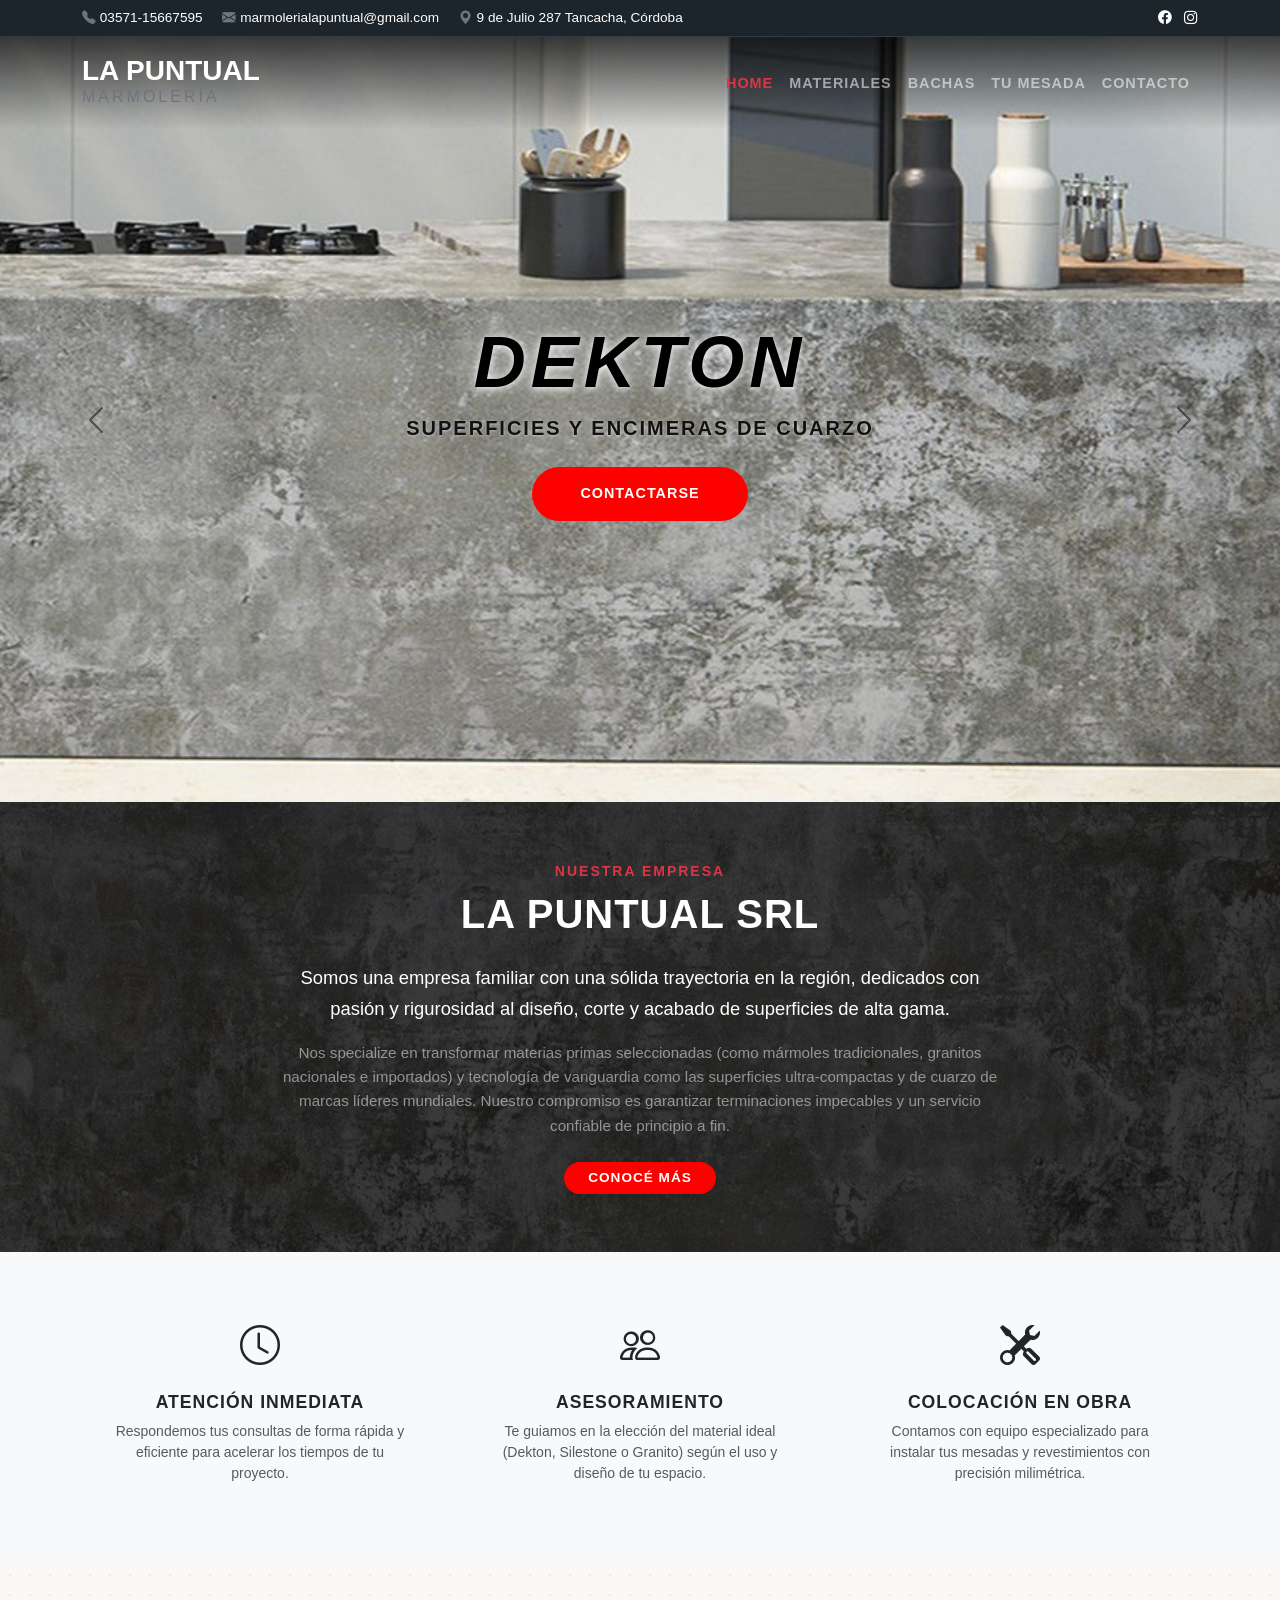
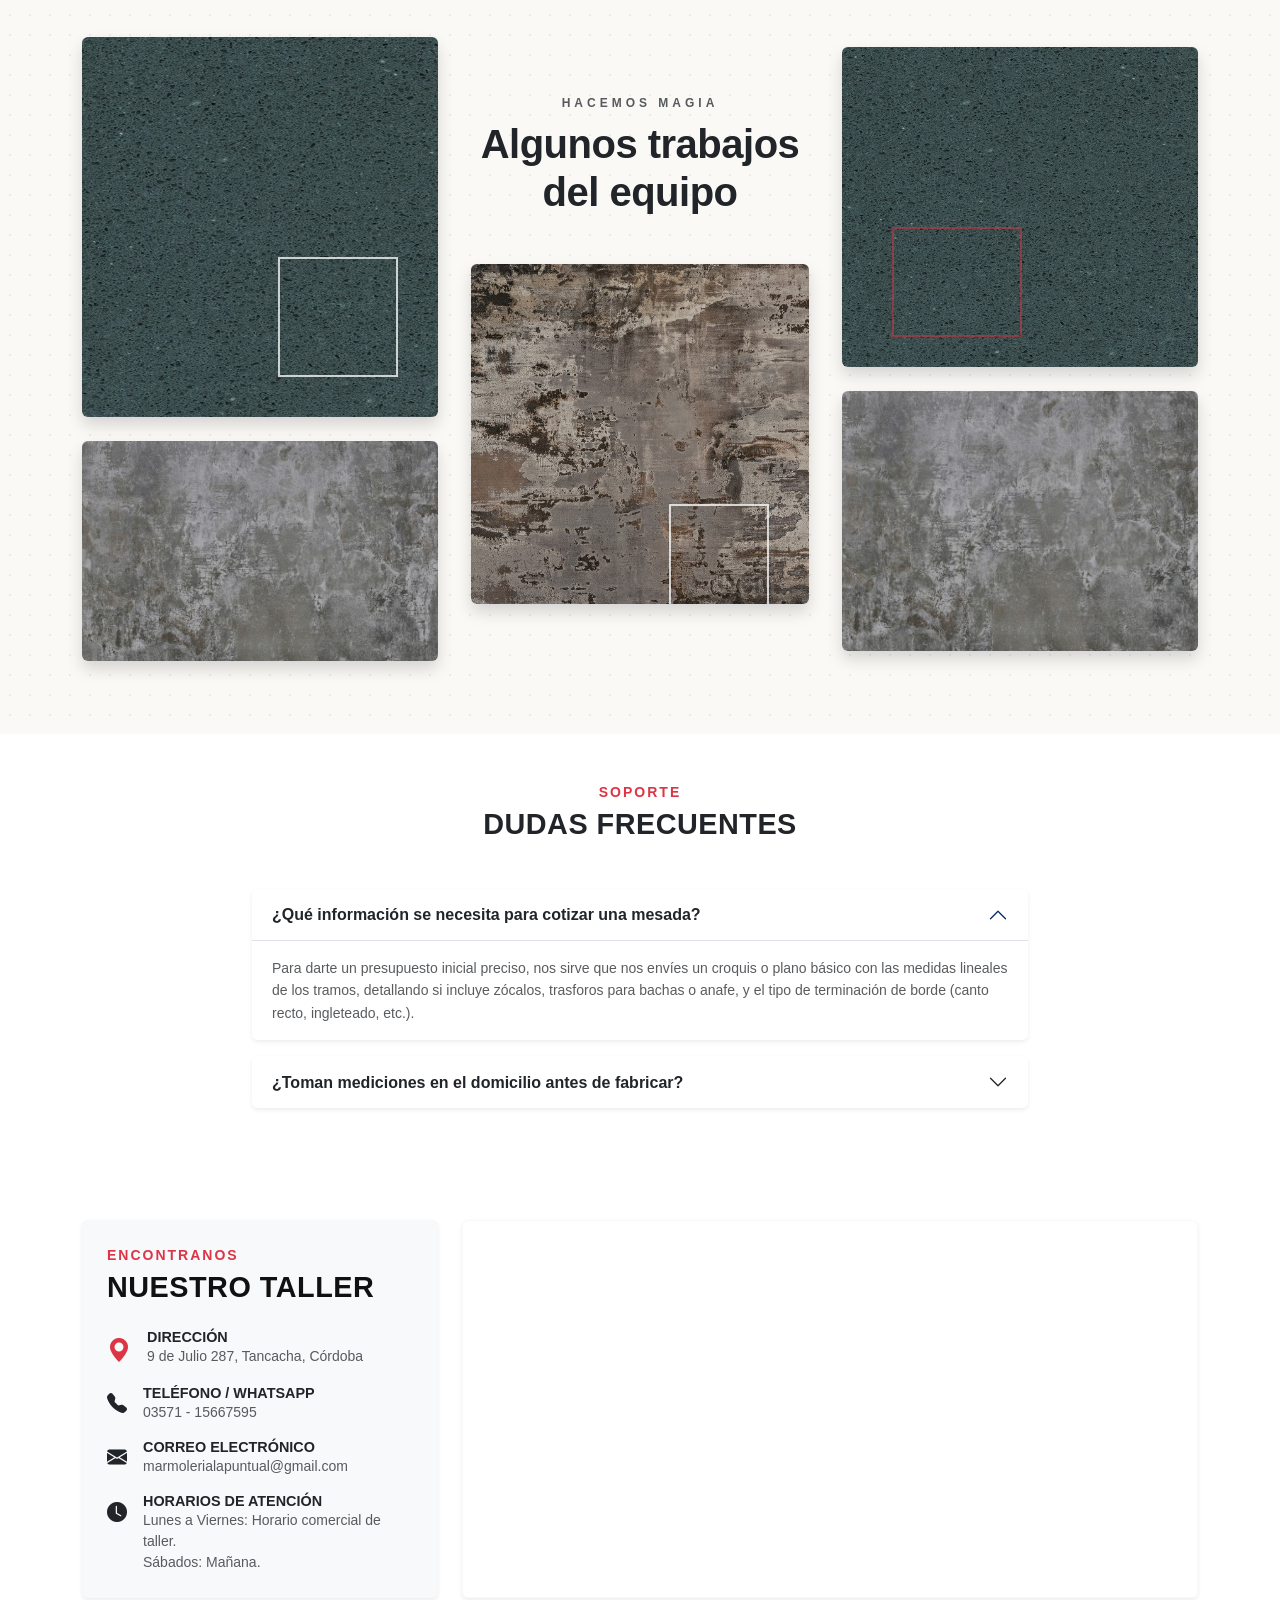
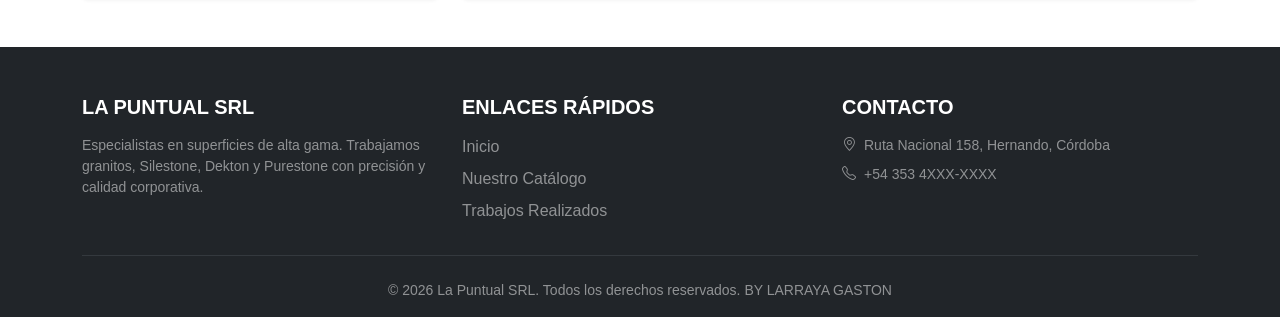
==== index.html @ 1806467b "primer commit" ====
<!DOCTYPE html>
<html lang="es">

<head>
    <meta charset="UTF-8">
    <meta name="viewport" content="width=device-width, initial-scale=1.0">
    <title>La Puntual SRL - Marmolería</title>
    <link href="https://cdn.jsdelivr.net/npm/bootstrap@5.3.0/dist/css/bootstrap.min.css" rel="stylesheet">
    <link href="https://cdn.jsdelivr.net/npm/bootstrap-icons@1.10.5/font/bootstrap-icons.css" rel="stylesheet">
    <link rel="stylesheet" href="css/style.css">
</head>

<body>

    <div id="global-nav"></div>

    <header id="sliderMateriales" class="carousel slide" data-bs-ride="carousel" data-bs-interval="5000">
        <div class="carousel-inner">

            <div class="carousel-item active slide-dekton">
                <div class="container h-100 d-flex align-items-center justify-content-center text-center">
                    <div class="hero-content">
                        <h1 class="display-1 fw-bold text-dark italic-title">DEKTON</h1>
                        <p class="fs-5 text-uppercase fw-bold text-dark tracking-wide mb-4">Superficies y encimeras de
                            cuarzo</p>
                        <a href="#" class="btn btn-danger btn-lg px-5 py-3 rounded-pill fw-bold">CONTACTARSE</a>
                    </div>
                </div>
            </div>

            <div class="carousel-item slide-silestone">
                <div class="container h-100 d-flex align-items-center justify-content-center text-center">
                    <div class="hero-content">
                        <h1 class="display-1 fw-bold text-dark italic-title">SILESTONE</h1>
                        <p class="fs-5 text-uppercase fw-bold text-dark tracking-wide mb-4">Superficies y encimeras de
                            cuarzo</p>
                        <a href="#" class="btn btn-danger btn-lg px-5 py-3 rounded-pill fw-bold">CONTACTARSE</a>
                    </div>
                </div>
            </div>

            <div class="carousel-item slide-neolith">
                <div class="container h-100 d-flex align-items-center justify-content-center text-center">
                    <div class="hero-content">
                        <h1 class="display-1 fw-bold text-dark italic-title">NEOLITH</h1>
                        <p class="fs-5 text-uppercase fw-bold text-dark tracking-wide mb-4">Mesadas, revestimientos y
                            pisos</p>
                        <a href="#" class="btn btn-danger btn-lg px-5 py-3 rounded-pill fw-bold">CONTACTARSE</a>
                    </div>
                </div>
            </div>

            <div class="carousel-item slide-marmotech">
                <div class="container h-100 d-flex align-items-center justify-content-center text-center">
                    <div class="hero-content">
                        <h1 class="display-1 fw-bold text-dark italic-title">MARMOTECH</h1>
                        <p class="fs-5 text-uppercase fw-bold text-dark tracking-wide mb-4">Compacto de Mármol</p>
                        <a href="#" class="btn btn-danger btn-lg px-5 py-3 rounded-pill fw-bold">CONTACTARSE</a>
                    </div>
                </div>
            </div>

        </div>

        <button class="carousel-control-prev" type="button" data-bs-target="#sliderMateriales" data-bs-slide="prev">
            <span class="carousel-control-prev-icon" aria-hidden="true"></span>
            <span class="visually-hidden">Anterior</span>
        </button>
        <button class="carousel-control-next" type="button" data-bs-target="#sliderMateriales" data-bs-slide="next">
            <span class="carousel-control-next-icon" aria-hidden="true"></span>
            <span class="visually-hidden">Siguiente</span>
        </button>
    </header>


    <!-- SESION DESCRIPCION EMPRESA -->

    <section class="py-5 position-relative text-white d-flex align-items-center"
        style="background: url('img/dekton/orix.jpg') center/cover no-repeat; min-height: 450px;">

        <div class="position-absolute top-0 start-0 w-100 h-100"
            style="background-color: rgba(0, 0, 0, 0.65); z-index: 1;"></div>

        <div class="container position-relative" style="z-index: 2;">
            <div class="row justify-content-center text-center">
                <div class="col-12 col-md-10 col-lg-8 reveal-scroll">

                    <span class="text-danger fw-bold text-uppercase tracking-wider small d-block mb-2"
                        style="letter-spacing: 2px;">
                        Nuestra Empresa
                    </span>

                    <h2 class="fw-bold text-uppercase mb-4" style="font-size: 2.5rem; letter-spacing: 1px;">
                        La Puntual SRL
                    </h2>

                    <p class="lead mb-3" style="font-size: 1.15rem; line-height: 1.7; font-weight: 400;">
                        Somos una empresa familiar con una sólida trayectoria en la región, dedicados con pasión y
                        rigurosidad al diseño, corte y acabado de superficies de alta gama.
                    </p>

                    <p class="text-white-50 small mb-4" style="font-size: 0.95rem; line-height: 1.6;">
                        Nos specialize en transformar materias primas seleccionadas (como mármoles tradicionales,
                        granitos nacionales e importados) y tecnología de vanguardia como las superficies
                        ultra-compactas y de cuarzo de marcas líderes mundiales. Nuestro compromiso es garantizar
                        terminaciones impecables y un servicio confiable de principio a fin.
                    </p>

                    <a href="#" class="btn btn-danger px-4 py-2.5 fw-bold text-uppercase rounded-pill"
                        style="font-size: 0.85rem; letter-spacing: 1px;">
                        Conocé Más
                    </a>

                </div>
            </div>
        </div>
    </section>


    <!-- SESION SERVICIOS -->

    <section class="py-5" style="background-color: #f8f9fa;">
        <div class="container">
            <div class="row text-center g-4">

                <div class="col-12 col-md-4 reveal-scroll delay-1">
                    <div class="p-3">
                        <div class="mb-3">
                            <i class="bi bi-clock text-dark" style="font-size: 2.5rem;"></i>
                        </div>
                        <h4 class="fw-bold text-uppercase mb-2" style="font-size: 1.1rem; letter-spacing: 1px;">
                            Atención Inmediata</h4>
                        <p class="text-muted small px-3">Respondemos tus consultas de forma rápida y eficiente para
                            acelerar los tiempos de tu proyecto.</p>
                    </div>
                </div>

                <div class="col-12 col-md-4 reveal-scroll delay-2">
                    <div class="p-3">
                        <div class="mb-3">
                            <i class="bi bi-people text-dark" style="font-size: 2.5rem;"></i>
                        </div>
                        <h4 class="fw-bold text-uppercase mb-2" style="font-size: 1.1rem; letter-spacing: 1px;">
                            Asesoramiento</h4>
                        <p class="text-muted small px-3">Te guiamos en la elección del material ideal (Dekton,
                            Silestone o Granito) según el uso y diseño de tu espacio.</p>
                    </div>
                </div>

                <div class="col-12 col-md-4 reveal-scroll delay-3">
                    <div class="p-3">
                        <div class="mb-3">
                            <i class="bi bi-tools text-dark" style="font-size: 2.5rem;"></i>
                        </div>
                        <h4 class="fw-bold text-uppercase mb-2" style="font-size: 1.1rem; letter-spacing: 1px;">
                            Colocación en Obra</h4>
                        <p class="text-muted small px-3">Contamos con equipo especializado para instalar tus mesadas
                            y revestimientos con precisión milimétrica.</p>
                    </div>
                </div>

            </div>
        </div>
    </section>



    <!-- ==========================================================================
         SECCIÓN: COLLAGE DE TRABAJOS DESTACADOS (Estilo Mosaico Asimétrico)
         ========================================================================== -->
    <section class="py-5"
        style="background-color: #faf9f6; background-image: radial-gradient(#eceae4 1px, transparent 1px); background-size: 20px 20px;">
        <div class="container py-4">

            <div class="row align-items-center g-4">

                <!-- Columna Izquierda: Foto 1 (Alta) -->
                <div class="col-12 col-md-4 order-2 order-md-1">
                    <div class="position-relative overflow-hidden rounded shadow mb-4 reveal-scroll delay-1"
                        style="height: 380px;">
                        <img src="img/silestone/marengo.jpg" class="w-100 h-100 img-mosaico" alt="Isla de Cocina"
                            style="object-fit: cover;">
                        <div class="position-absolute border border-2 border-white"
                            style="bottom: 40px; right: 40px; width: 120px; height: 120px; opacity: 0.75; pointer-events: none;">
                        </div>
                    </div>
                    <div class="position-relative overflow-hidden rounded shadow d-none d-md-block reveal-scroll delay-2"
                        style="height: 220px;">
                        <img src="img/dekton/orix.jpg" class="w-100 h-100 img-mosaico" alt="Detalle mesada"
                            style="object-fit: cover;">
                    </div>
                </div>

                <!-- Columna Central: Título y Foto 2 -->
                <div class="col-12 col-md-4 order-1 order-md-2 text-center">
                    <div class="mb-5 px-2 reveal-scroll">
                        <span class="text-muted fw-bold text-uppercase tracking-widest small d-block mb-2"
                            style="letter-spacing: 4px; font-size: 0.75rem;">
                            Hacemos Magia
                        </span>
                        <h3 class="fw-bold text-dark mb-0 fs-1" style="letter-spacing: -0.5px; line-height: 1.2;">
                            Algunos trabajos<br>del equipo
                        </h3>
                    </div>

                    <div class="position-relative overflow-hidden rounded shadow mt-2 mx-auto reveal-scroll delay-1"
                        style="height: 340px; max-width: 95%;">
                        <img src="img/dekton/trilium.jpg" class="w-100 h-100 img-mosaico" alt="Vanitory Baño"
                            style="object-fit: cover;">
                        <div class="position-absolute border border-2 border-white"
                            style="bottom: -20px; right: 40px; width: 100px; height: 120px; opacity: 0.75; pointer-events: none;">
                        </div>
                    </div>
                </div>

                <!-- Columna Derecha: Foto 3 -->
                <div class="col-12 col-md-4 order-3">
                    <div class="position-relative overflow-hidden rounded shadow mb-4 reveal-scroll delay-1"
                        style="height: 320px;">
                        <img src="img/silestone/marengo.jpg" class="w-100 h-100 img-mosaico" alt="Cocina Moderna"
                            style="object-fit: cover;">
                        <div class="position-absolute border border-2 border-danger"
                            style="bottom: 30px; left: 50px; width: 130px; height: 110px; opacity: 0.5; pointer-events: none;">
                        </div>
                    </div>
                    <div class="position-relative overflow-hidden rounded shadow d-none d-md-block reveal-scroll delay-2"
                        style="height: 260px;">
                        <img src="img/dekton/orix.jpg" class="w-100 h-100 img-mosaico" alt="Revestimiento Premium"
                            style="object-fit: cover;">
                    </div>
                </div>

            </div>

        </div>
    </section>


    <!-- ==========================================================================
         SECCIÓN: PREGUNTAS FRECUENTES (Contenido Extra Interactivo)
         ========================================================================== -->
    <section class="py-5 bg-white border-top border-light">
        <div class="container" style="max-width: 800px;">
            <div class="text-center mb-5 reveal-scroll">
                <span class="text-danger fw-bold text-uppercase tracking-wider small d-block mb-1"
                    style="letter-spacing: 2px;">
                    Soporte
                </span>
                <h3 class="fw-bold text-uppercase m-0" style="font-size: 1.8rem; letter-spacing: 0.5px;">
                    Dudas Frecuentes
                </h3>
            </div>

            <div class="accordion reveal-scroll delay-1" id="acordeonMarmoleria">

                <div class="accordion-item border-0 mb-3 shadow-sm rounded overflow-hidden">
                    <h2 class="accordion-header">
                        <button class="accordion-button fw-bold text-dark bg-white" type="button"
                            data-bs-toggle="collapse" data-bs-target="#collapseOne">
                            ¿Qué información se necesita para cotizar una mesada?
                        </button>
                    </h2>
                    <div id="collapseOne" class="accordion-collapse collapse show" data-bs-parent="#acordeonMarmoleria">
                        <div class="accordion-body bg-white text-muted small" style="line-height: 1.6;">
                            Para darte un presupuesto inicial preciso, nos sirve que nos envíes un croquis o plano
                            básico con las medidas lineales de los tramos, detallando si incluye zócalos, trasforos para
                            bachas o anafe, y el tipo de terminación de borde (canto recto, ingleteado, etc.).
                        </div>
                    </div>
                </div>

                <div class="accordion-item border-0 mb-3 shadow-sm rounded overflow-hidden">
                    <h2 class="accordion-header">
                        <button class="accordion-button collapsed fw-bold text-dark bg-white" type="button"
                            data-bs-toggle="collapse" data-bs-target="#collapseTwo">
                            ¿Toman mediciones en el domicilio antes de fabricar?
                        </button>
                    </h2>
                    <div id="collapseTwo" class="accordion-collapse collapse" data-bs-parent="#acordeonMarmoleria">
                        <div class="accordion-body bg-white text-muted small" style="line-height: 1.6;">
                            Sí, totalmente. Una vez aceptado el presupuesto base y cuando los muebles bajo mesada ya se
                            encuentran instalados y nivelados de forma definitiva en la obra, nuestro equipo técnico va
                            al lugar a rectificar medidas milimétricamente para asegurar que calce perfecto.
                        </div>
                    </div>
                </div>

            </div>
        </div>
    </section>


    <!-- ==========================================================================
         SECCIÓN: UBICACIÓN Y CONTACTO (Google Maps Integrado)
         ========================================================================== -->
    <section class="py-5 bg-white reveal-scroll">
        <div class="container">
            <div class="row g-4 align-items-stretch">

                <!-- Columna Izquierda: Datos de Contacto -->
                <div class="col-12 col-lg-4 d-flex flex-column justify-content-between">
                    <div
                        class="p-4 rounded shadow-sm border border-light bg-light h-100 d-flex flex-column justify-content-center">
                        <span class="text-danger fw-bold text-uppercase tracking-wider small d-block mb-1"
                            style="letter-spacing: 2px;">
                            Encontranos
                        </span>
                        <h3 class="fw-bold text-uppercase mb-4"
                            style="font-size: 1.8rem; letter-spacing: 0.5px; color: #111111;">
                            Nuestro Taller
                        </h3>

                        <!-- Dirección -->
                        <div class="d-flex align-items-start mb-3">
                            <i class="bi bi-geo-alt-fill text-danger fs-4 me-3 mt-1"></i>
                            <div>
                                <h6 class="fw-bold text-dark mb-0 text-uppercase" style="font-size: 0.9rem;">Dirección
                                </h6>
                                <p class="text-muted small m-0">9 de Julio 287, Tancacha, Córdoba</p>
                            </div>
                        </div>

                        <!-- Teléfono -->
                        <div class="d-flex align-items-start mb-3">
                            <i class="bi bi-telephone-fill text-dark fs-5 me-3 mt-1"></i>
                            <div>
                                <h6 class="fw-bold text-dark mb-0 text-uppercase" style="font-size: 0.9rem;">Teléfono /
                                    WhatsApp</h6>
                                <p class="text-muted small m-0">03571 - 15667595</p>
                            </div>
                        </div>

                        <!-- Email -->
                        <div class="d-flex align-items-start mb-3">
                            <i class="bi bi-envelope-fill text-dark fs-5 me-3 mt-1"></i>
                            <div>
                                <h6 class="fw-bold text-dark mb-0 text-uppercase" style="font-size: 0.9rem;">Correo
                                    Electrónico</h6>
                                <p class="text-muted small m-0">marmolerialapuntual@gmail.com</p>
                            </div>
                        </div>

                        <!-- Horarios de Atención -->
                        <div class="d-flex align-items-start">
                            <i class="bi bi-clock-fill text-dark fs-5 me-3 mt-1"></i>
                            <div>
                                <h6 class="fw-bold text-dark mb-0 text-uppercase" style="font-size: 0.9rem;">Horarios de
                                    Atención</h6>
                                <p class="text-muted small m-0">Lunes a Viernes: Horario comercial de
                                    taller.<br>Sábados: Mañana.</p>
                            </div>
                        </div>
                    </div>
                </div>

                <!-- Columna Derecha: Mapa de Google Maps Interactivo -->
                <div class="col-12 col-lg-8">
                    <div class="w-100 h-100 rounded shadow-sm overflow-hidden border border-light"
                        style="min-height: 350px;">
                        <!-- Mapa iframe de Google Maps apuntando a Tancacha, Córdoba -->
                        <!-- Reemplazá el iframe viejo por este exacto -->
                        <!-- Reemplazá el iframe anterior por este exacto con tu pin comercial -->
                        <iframe
                            src="https://maps.google.com/maps?q=Marmoler%C3%ADa%20La%20Puntual%20SRL,%20Tancacha,%20C%C3%B3rdoba&t=&z=16&ie=UTF8&iwloc=&output=embed"
                            class="w-100 h-100 border-0" allowfullscreen="" loading="lazy"
                            referrerpolicy="no-referrer-when-downgrade">
                        </iframe>
                    </div>
                </div>

            </div>
        </div>
    </section>




    <div id="global-footer"></div>

    <script src="https://cdn.jsdelivr.net/npm/bootstrap@5.3.0/dist/js/bootstrap.bundle.min.js"></script>
    <script type="module" src="js/app.js"></script>
</body>

</html>
---- css/style.css ----
/* css/style.css */

/* ==========================================================================
   MAIN ORQUESTADOR DE STILOS (CSS Entry Point)
   ========================================================================== */

/* 1. Cargamos la base global (Variables y colores del Body) */
@import url('base.css');

/* 2. Cargamos las estructuras del diseño (Navbar flotante y Slider) */
@import url('layout.css');

/* 3. Cargamos los detalles de los componentes (Tarjetas y Botones) */
@import url('components.css');

.navbar-brand .tracking-wide {
    letter-spacing: 3px;
    font-size: 0.75rem;
    text-transform: uppercase;
}

/* Slider / Portada Principal */
.hero-slider {
    background: linear-gradient(rgba(255,255,255,0.1), rgba(255,255,255,0.1)), 
                url('https://lapuntualsrl.com.ar/wp-content/uploads/2021/05/Dekton-slider.jpg'); /* Usamos tu fondo de partículas */
    background-size: cover;
    background-position: center;
    height: 85vh;
    position: relative;
}

.hero-content h1 {
    letter-spacing: 5px;
    font-size: 4.5rem;
}

.hero-content p {
    letter-spacing: var(--tracking-wide);
    font-weight: 500;
}

/* Botón Contactarse estilo original */
.btn-danger {
    background-color: #ff0000;
    border: none;
    letter-spacing: 1px;
    font-size: 0.9rem;
}

/* Espaciado extra para que el catálogo no se encime */
#catalogo-seccion {
    margin-top: 40px;
}


/* Altura general y comportamiento del Slider */
.carousel, .carousel-item {
    height: 85vh; /* Ocupa el 85% de la altura de la pantalla */
}

/* Configuramos los fondos individuales levantando los recursos reales de tu web */
.slide-dekton {
    background: url('https://lapuntualsrl.com.ar/wp-content/uploads/2021/05/Dekton-slider.jpg') center/cover no-repeat;
}

.slide-silestone {
    background: url('https://lapuntualsrl.com.ar/wp-content/uploads/2021/05/Silestone-slider.jpg') center/cover no-repeat;
}

.slide-neolith {
    background: url('https://lapuntualsrl.com.ar/wp-content/uploads/2021/05/Neolith-slider.jpg') center/cover no-repeat;
}

.slide-marmotech {
    background: url('https://lapuntualsrl.com.ar/wp-content/uploads/2021/05/Marmotech-slider.jpg') center/cover no-repeat;
}

/* Estilo exacto para las letras grandes del Slider */
.italic-title {
    font-style: italic;
    font-size: 5rem;
    letter-spacing: 4px;
}

/* Ajuste visual para las flechas de Bootstrap para que se noten */
.carousel-control-prev-icon, .carousel-control-next-icon {
    filter: invert(1); /* Cambia las flechas nativas a color negro/oscuro si es necesario */
}


/* Efecto interactivo para el collage de trabajos */
.img-mosaico {
    transition: transform 0.6s cubic-bezier(0.25, 1, 0.5, 1);
}
.position-relative:hover .img-mosaico {
    transform: scale(1.05);
}


/* ==========================================================================
   EFECTO DE SCROLL REVEAL (Aparición suave al bajar)
   ========================================================================== */

/* Estado inicial: El elemento está invisible y tirado 30px hacia abajo */
.reveal-scroll {
    opacity: 0;
    transform: translateY(30px);
    transition: opacity 0.8s cubic-bezier(0.25, 1, 0.5, 1), 
                transform 0.8s cubic-bezier(0.25, 1, 0.5, 1);
    will-change: opacity, transform;
}

/* Estado activo: Cuando JavaScript detecta el scroll, se activa esto */
.reveal-scroll.active {
    opacity: 1;
    transform: translateY(0);
}
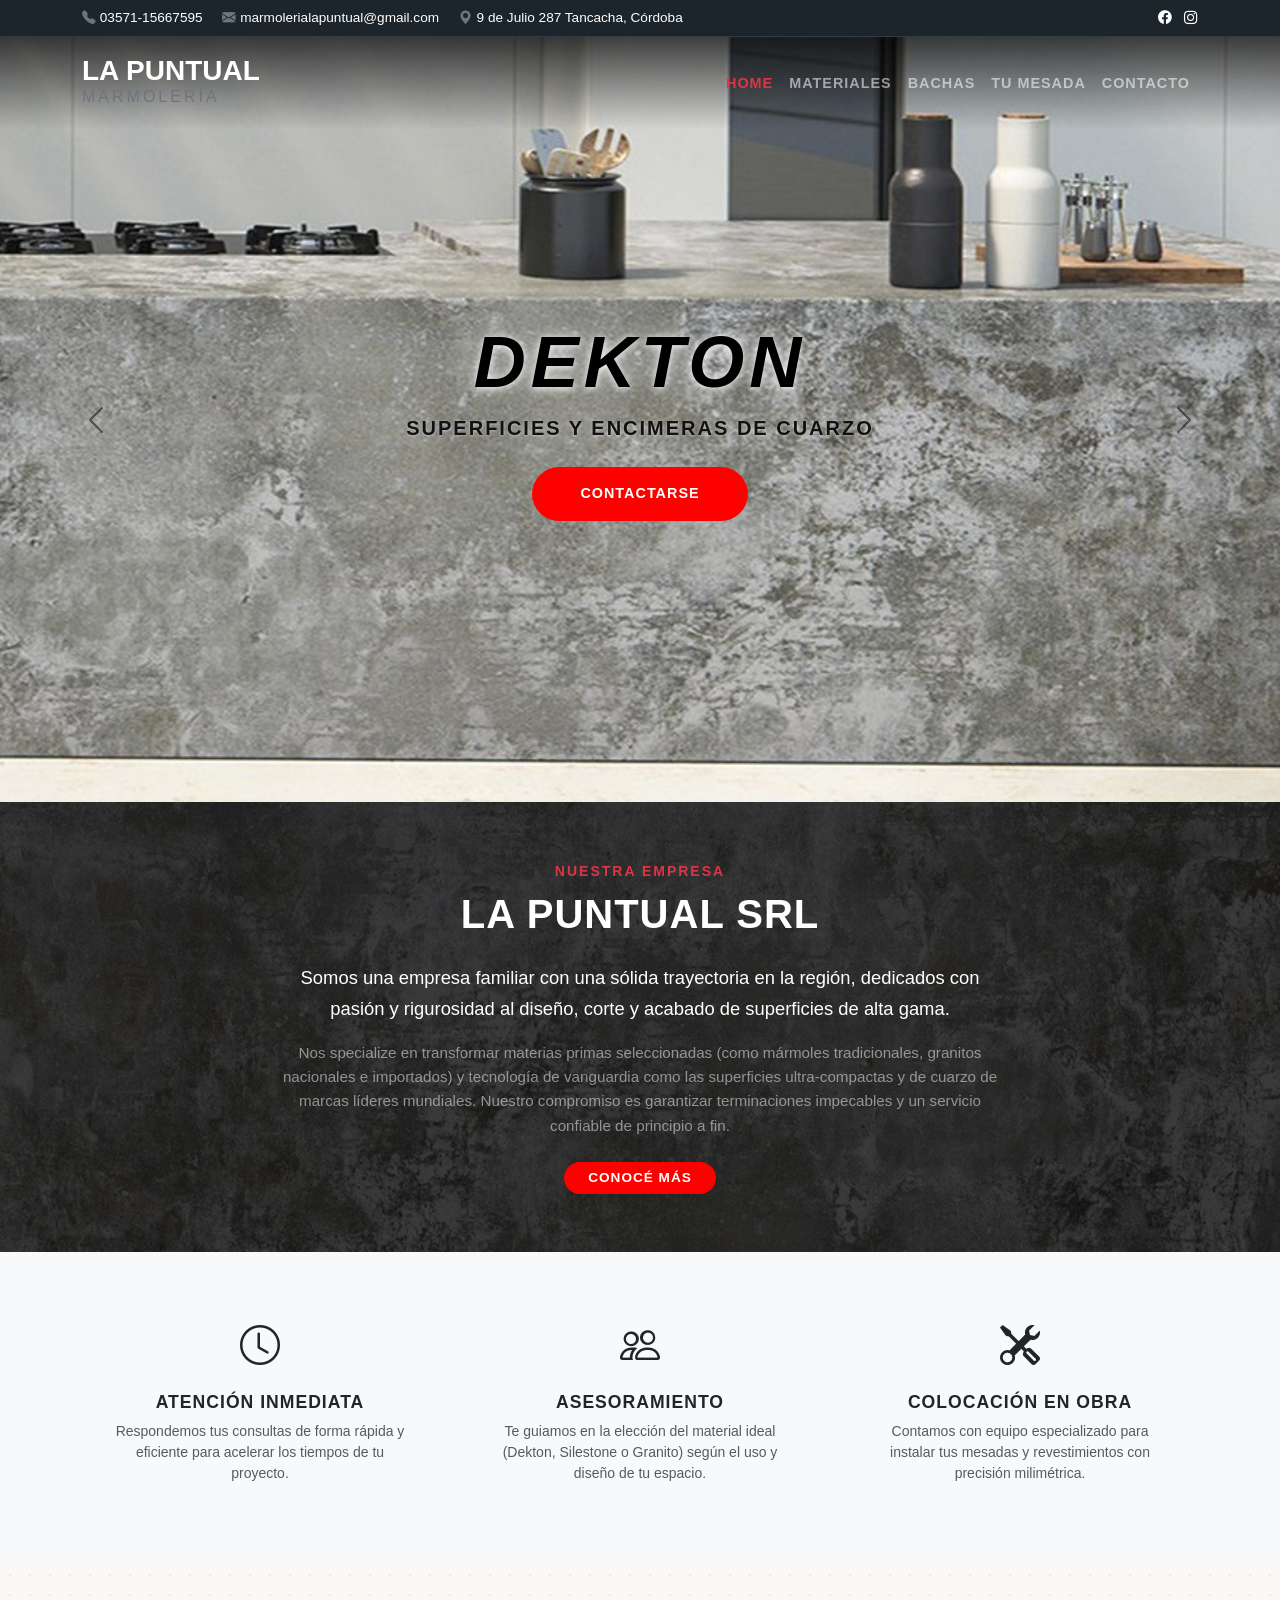
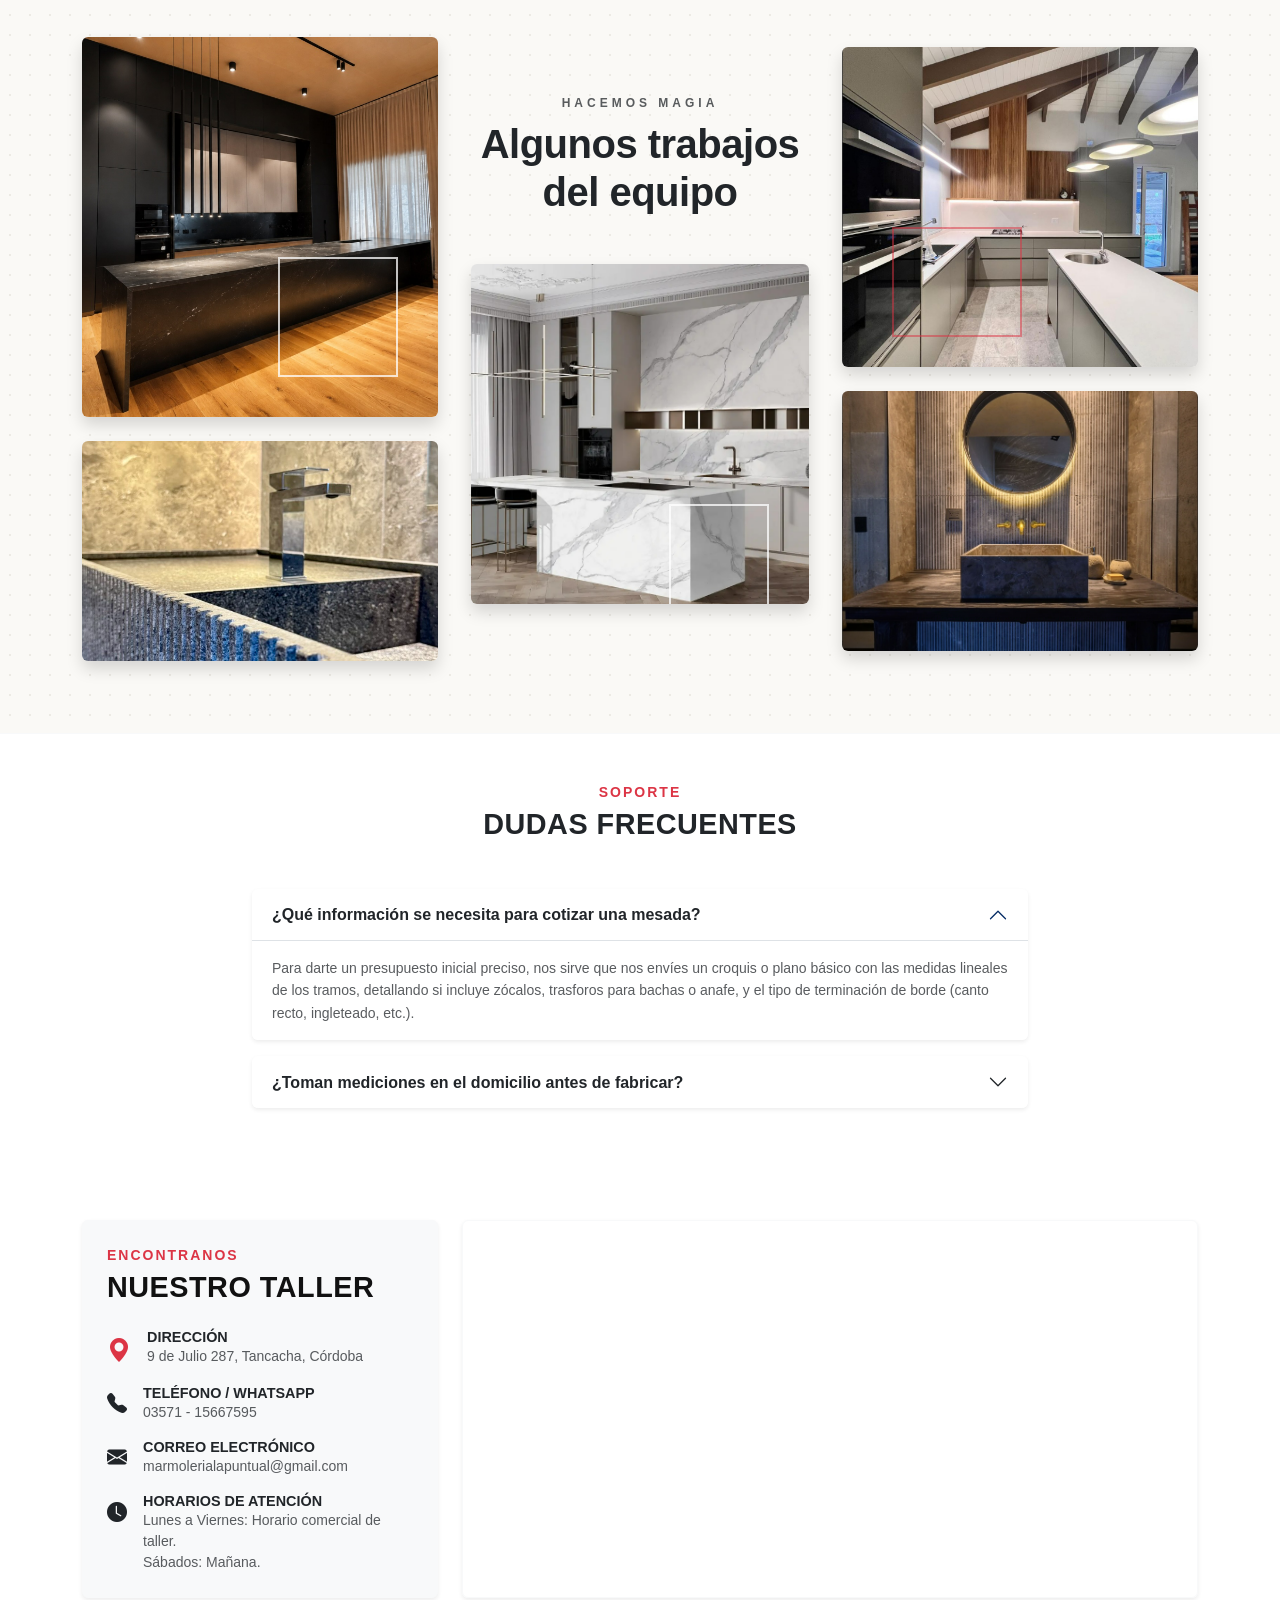
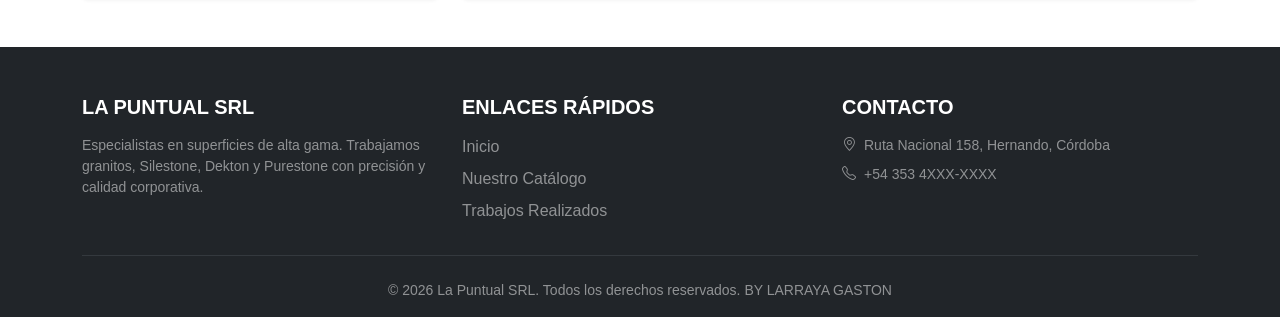
==== commit d6cd114e: "primer commit 1" ====
--- a/index.html
+++ b/index.html
@@ -178,7 +178,7 @@
                 <div class="col-12 col-md-4 order-2 order-md-1">
                     <div class="position-relative overflow-hidden rounded shadow mb-4 reveal-scroll delay-1"
                         style="height: 380px;">
-                        <img src="img/silestone/marengo.jpg" class="w-100 h-100 img-mosaico" alt="Isla de Cocina"
+                        <img src="img/trabajos/trabajo1.png" class="w-100 h-100 img-mosaico" alt="Isla de Cocina"
                             style="object-fit: cover;">
                         <div class="position-absolute border border-2 border-white"
                             style="bottom: 40px; right: 40px; width: 120px; height: 120px; opacity: 0.75; pointer-events: none;">
@@ -186,7 +186,7 @@
                     </div>
                     <div class="position-relative overflow-hidden rounded shadow d-none d-md-block reveal-scroll delay-2"
                         style="height: 220px;">
-                        <img src="img/dekton/orix.jpg" class="w-100 h-100 img-mosaico" alt="Detalle mesada"
+                        <img src="img/trabajos/trabajo2.png" class="w-100 h-100 img-mosaico" alt="Detalle mesada"
                             style="object-fit: cover;">
                     </div>
                 </div>
@@ -205,7 +205,7 @@
 
                     <div class="position-relative overflow-hidden rounded shadow mt-2 mx-auto reveal-scroll delay-1"
                         style="height: 340px; max-width: 95%;">
-                        <img src="img/dekton/trilium.jpg" class="w-100 h-100 img-mosaico" alt="Vanitory Baño"
+                        <img src="img/trabajos/trabajo3.png" class="w-100 h-100 img-mosaico" alt="Vanitory Baño"
                             style="object-fit: cover;">
                         <div class="position-absolute border border-2 border-white"
                             style="bottom: -20px; right: 40px; width: 100px; height: 120px; opacity: 0.75; pointer-events: none;">
@@ -217,7 +217,7 @@
                 <div class="col-12 col-md-4 order-3">
                     <div class="position-relative overflow-hidden rounded shadow mb-4 reveal-scroll delay-1"
                         style="height: 320px;">
-                        <img src="img/silestone/marengo.jpg" class="w-100 h-100 img-mosaico" alt="Cocina Moderna"
+                        <img src="img/trabajos/trabajo4.png" class="w-100 h-100 img-mosaico" alt="Cocina Moderna"
                             style="object-fit: cover;">
                         <div class="position-absolute border border-2 border-danger"
                             style="bottom: 30px; left: 50px; width: 130px; height: 110px; opacity: 0.5; pointer-events: none;">
@@ -225,7 +225,7 @@
                     </div>
                     <div class="position-relative overflow-hidden rounded shadow d-none d-md-block reveal-scroll delay-2"
                         style="height: 260px;">
-                        <img src="img/dekton/orix.jpg" class="w-100 h-100 img-mosaico" alt="Revestimiento Premium"
+                        <img src="img/trabajos/trabajo5.png" class="w-100 h-100 img-mosaico" alt="Revestimiento Premium"
                             style="object-fit: cover;">
                     </div>
                 </div>
